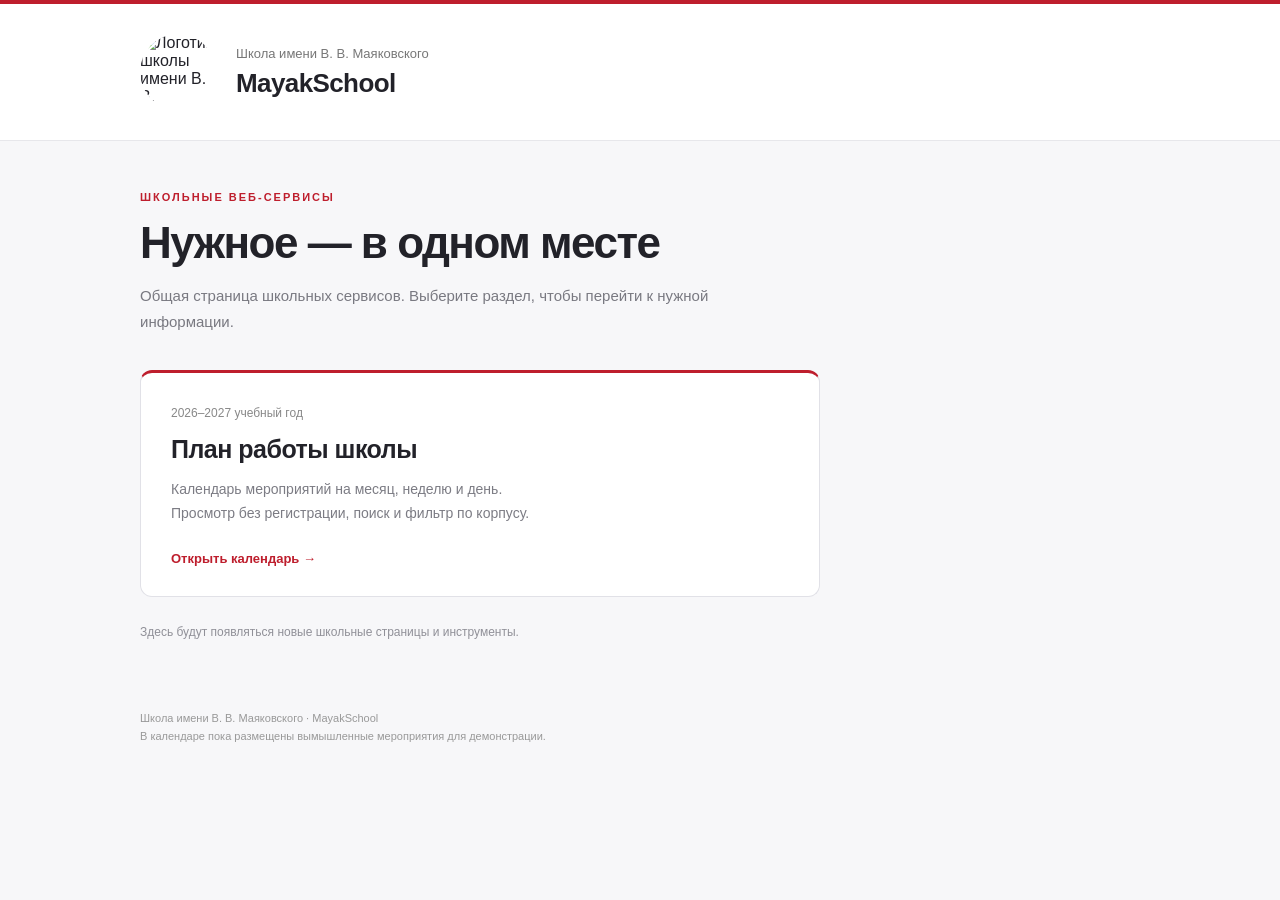
==== index.html @ 295fd329 "Создать общую страницу школьных сервисов" ====
<!doctype html>
<html lang="ru"><head><meta charset="utf-8"><meta name="viewport" content="width=device-width,initial-scale=1"><meta name="theme-color" content="#be1e2d"><meta name="description" content="Школьные веб-сервисы. Календарь плана работы школы имени В. В. Маяковского."><title>MayakSchool · Школьные сервисы</title><link rel="icon" href="./plan/logo.jpg" type="image/jpeg"><style>
:root{font-family:Arial,"Segoe UI",sans-serif;color:#222229;background:#f7f7f9}*{box-sizing:border-box}body{margin:0;border-top:4px solid #be1e2d}header{background:#fff;border-bottom:1px solid #e7e7eb}.wrap{max-width:1060px;margin:auto;padding:30px}.brand{display:flex;align-items:center;gap:20px}.brand img{width:76px;height:76px;border-radius:50%}.school{font-size:13px;color:#777;margin:0 0 7px}.brand strong{font-size:26px;letter-spacing:-.6px}main{max-width:1060px;margin:50px auto;padding:0 30px}.eyebrow{font-size:11px;text-transform:uppercase;letter-spacing:2px;font-weight:700;color:#be1e2d}h1{font-size:clamp(30px,5vw,44px);letter-spacing:-1.5px;margin:15px 0}.intro{font-size:15px;color:#797981;line-height:1.7;max-width:620px}.service{display:block;text-decoration:none;color:inherit;background:#fff;border:1px solid #e1e1e7;border-top:3px solid #be1e2d;border-radius:12px;padding:30px;margin-top:36px;max-width:680px}.service:hover{border-color:#be1e2d;box-shadow:0 6px 24px #00000005}.service:focus-visible{outline:3px solid #be1e2d;outline-offset:5px}.service .year{font-size:12px;color:#888}.service h2{font-size:25px;letter-spacing:-.5px;margin:14px 0}.service p{font-size:14px;line-height:1.7;color:#7c7c84}.open{display:block;font-size:13px;font-weight:700;color:#be1e2d;margin-top:25px}footer{max-width:1060px;margin:70px auto 25px;padding:0 30px;font-size:11px;color:#999;line-height:1.7}.note{font-size:12px;color:#909098;margin-top:28px}@media(max-width:600px){.wrap{padding:22px 20px}.brand{gap:14px}.brand img{width:62px;height:62px}.brand strong{font-size:22px}.school{font-size:11px;line-height:1.5}main{margin-top:32px;padding:0 20px}.service{padding:23px}.service h2{font-size:22px}footer{padding:0 20px;margin-top:45px}}
</style></head><body><header><div class="wrap brand"><img src="./plan/logo.jpg" width="76" height="76" alt="Логотип школы имени В. В. Маяковского"><div><p class="school">Школа имени В. В. Маяковского</p><strong>MayakSchool</strong></div></div></header><main><p class="eyebrow">Школьные веб-сервисы</p><h1>Нужное — в одном месте</h1><p class="intro">Общая страница школьных сервисов. Выберите раздел, чтобы перейти к нужной информации.</p><a class="service" href="./plan/"><span class="year">2026–2027 учебный год</span><h2>План работы школы</h2><p>Календарь мероприятий на месяц, неделю и день.<br>Просмотр без регистрации, поиск и фильтр по корпусу.</p><span class="open">Открыть календарь →</span></a><p class="note">Здесь будут появляться новые школьные страницы и инструменты.</p></main><footer>Школа имени В. В. Маяковского · MayakSchool<br>В календаре пока размещены вымышленные мероприятия для демонстрации.</footer></body></html>
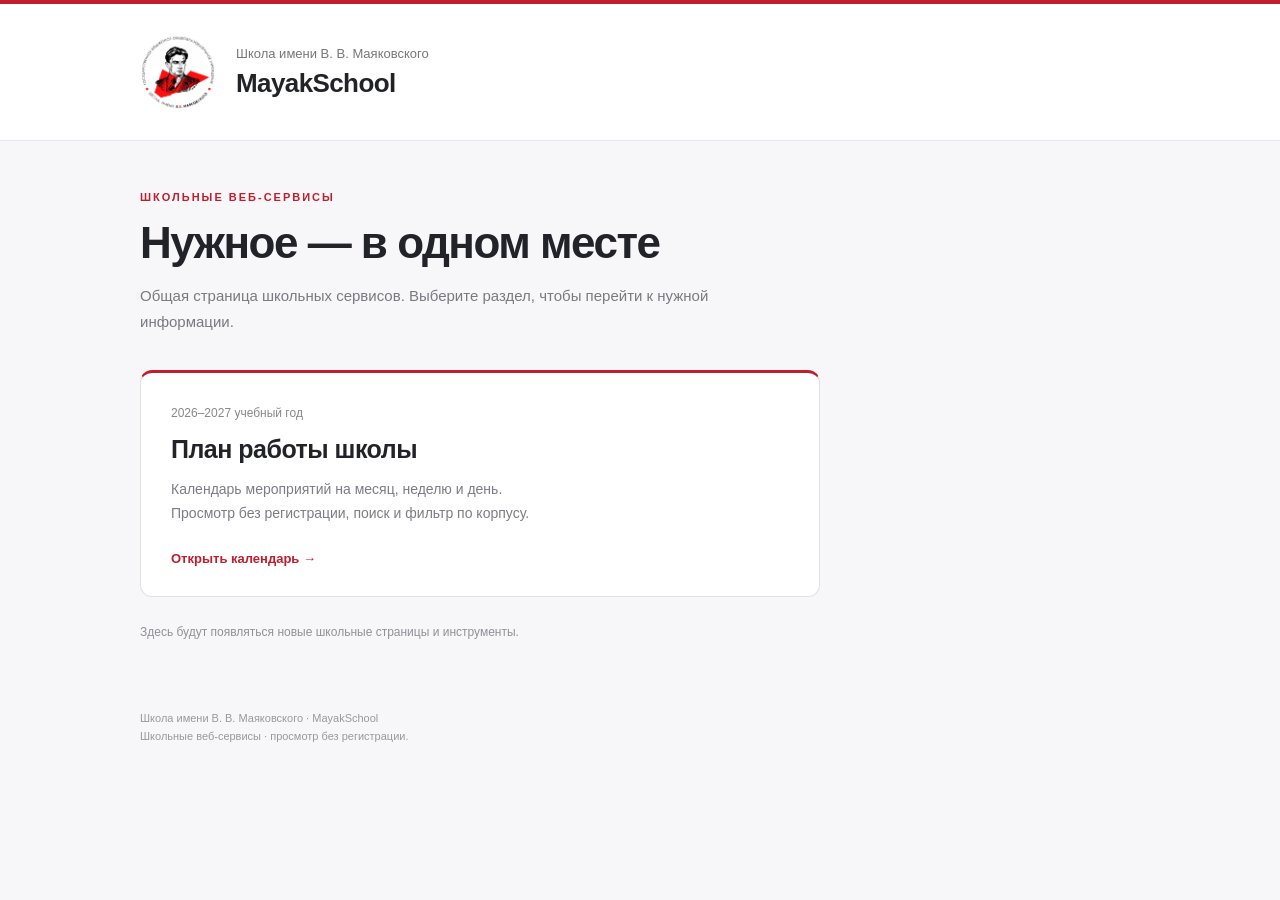
==== commit 2c310284: "Уточнить описание общего школьного пространства" ====
--- a/index.html
+++ b/index.html
@@ -1,4 +1,4 @@
 <!doctype html>
 <html lang="ru"><head><meta charset="utf-8"><meta name="viewport" content="width=device-width,initial-scale=1"><meta name="theme-color" content="#be1e2d"><meta name="description" content="Школьные веб-сервисы. Календарь плана работы школы имени В. В. Маяковского."><title>MayakSchool · Школьные сервисы</title><link rel="icon" href="./plan/logo.jpg" type="image/jpeg"><style>
 :root{font-family:Arial,"Segoe UI",sans-serif;color:#222229;background:#f7f7f9}*{box-sizing:border-box}body{margin:0;border-top:4px solid #be1e2d}header{background:#fff;border-bottom:1px solid #e7e7eb}.wrap{max-width:1060px;margin:auto;padding:30px}.brand{display:flex;align-items:center;gap:20px}.brand img{width:76px;height:76px;border-radius:50%}.school{font-size:13px;color:#777;margin:0 0 7px}.brand strong{font-size:26px;letter-spacing:-.6px}main{max-width:1060px;margin:50px auto;padding:0 30px}.eyebrow{font-size:11px;text-transform:uppercase;letter-spacing:2px;font-weight:700;color:#be1e2d}h1{font-size:clamp(30px,5vw,44px);letter-spacing:-1.5px;margin:15px 0}.intro{font-size:15px;color:#797981;line-height:1.7;max-width:620px}.service{display:block;text-decoration:none;color:inherit;background:#fff;border:1px solid #e1e1e7;border-top:3px solid #be1e2d;border-radius:12px;padding:30px;margin-top:36px;max-width:680px}.service:hover{border-color:#be1e2d;box-shadow:0 6px 24px #00000005}.service:focus-visible{outline:3px solid #be1e2d;outline-offset:5px}.service .year{font-size:12px;color:#888}.service h2{font-size:25px;letter-spacing:-.5px;margin:14px 0}.service p{font-size:14px;line-height:1.7;color:#7c7c84}.open{display:block;font-size:13px;font-weight:700;color:#be1e2d;margin-top:25px}footer{max-width:1060px;margin:70px auto 25px;padding:0 30px;font-size:11px;color:#999;line-height:1.7}.note{font-size:12px;color:#909098;margin-top:28px}@media(max-width:600px){.wrap{padding:22px 20px}.brand{gap:14px}.brand img{width:62px;height:62px}.brand strong{font-size:22px}.school{font-size:11px;line-height:1.5}main{margin-top:32px;padding:0 20px}.service{padding:23px}.service h2{font-size:22px}footer{padding:0 20px;margin-top:45px}}
-</style></head><body><header><div class="wrap brand"><img src="./plan/logo.jpg" width="76" height="76" alt="Логотип школы имени В. В. Маяковского"><div><p class="school">Школа имени В. В. Маяковского</p><strong>MayakSchool</strong></div></div></header><main><p class="eyebrow">Школьные веб-сервисы</p><h1>Нужное — в одном месте</h1><p class="intro">Общая страница школьных сервисов. Выберите раздел, чтобы перейти к нужной информации.</p><a class="service" href="./plan/"><span class="year">2026–2027 учебный год</span><h2>План работы школы</h2><p>Календарь мероприятий на месяц, неделю и день.<br>Просмотр без регистрации, поиск и фильтр по корпусу.</p><span class="open">Открыть календарь →</span></a><p class="note">Здесь будут появляться новые школьные страницы и инструменты.</p></main><footer>Школа имени В. В. Маяковского · MayakSchool<br>В календаре пока размещены вымышленные мероприятия для демонстрации.</footer></body></html>
+</style></head><body><header><div class="wrap brand"><img src="./plan/logo.jpg" width="76" height="76" alt="Логотип школы имени В. В. Маяковского"><div><p class="school">Школа имени В. В. Маяковского</p><strong>MayakSchool</strong></div></div></header><main><p class="eyebrow">Школьные веб-сервисы</p><h1>Нужное — в одном месте</h1><p class="intro">Общая страница школьных сервисов. Выберите раздел, чтобы перейти к нужной информации.</p><a class="service" href="./plan/"><span class="year">2026–2027 учебный год</span><h2>План работы школы</h2><p>Календарь мероприятий на месяц, неделю и день.<br>Просмотр без регистрации, поиск и фильтр по корпусу.</p><span class="open">Открыть календарь →</span></a><p class="note">Здесь будут появляться новые школьные страницы и инструменты.</p></main><footer>Школа имени В. В. Маяковского · MayakSchool<br>Школьные веб-сервисы · просмотр без регистрации.</footer></body></html>
